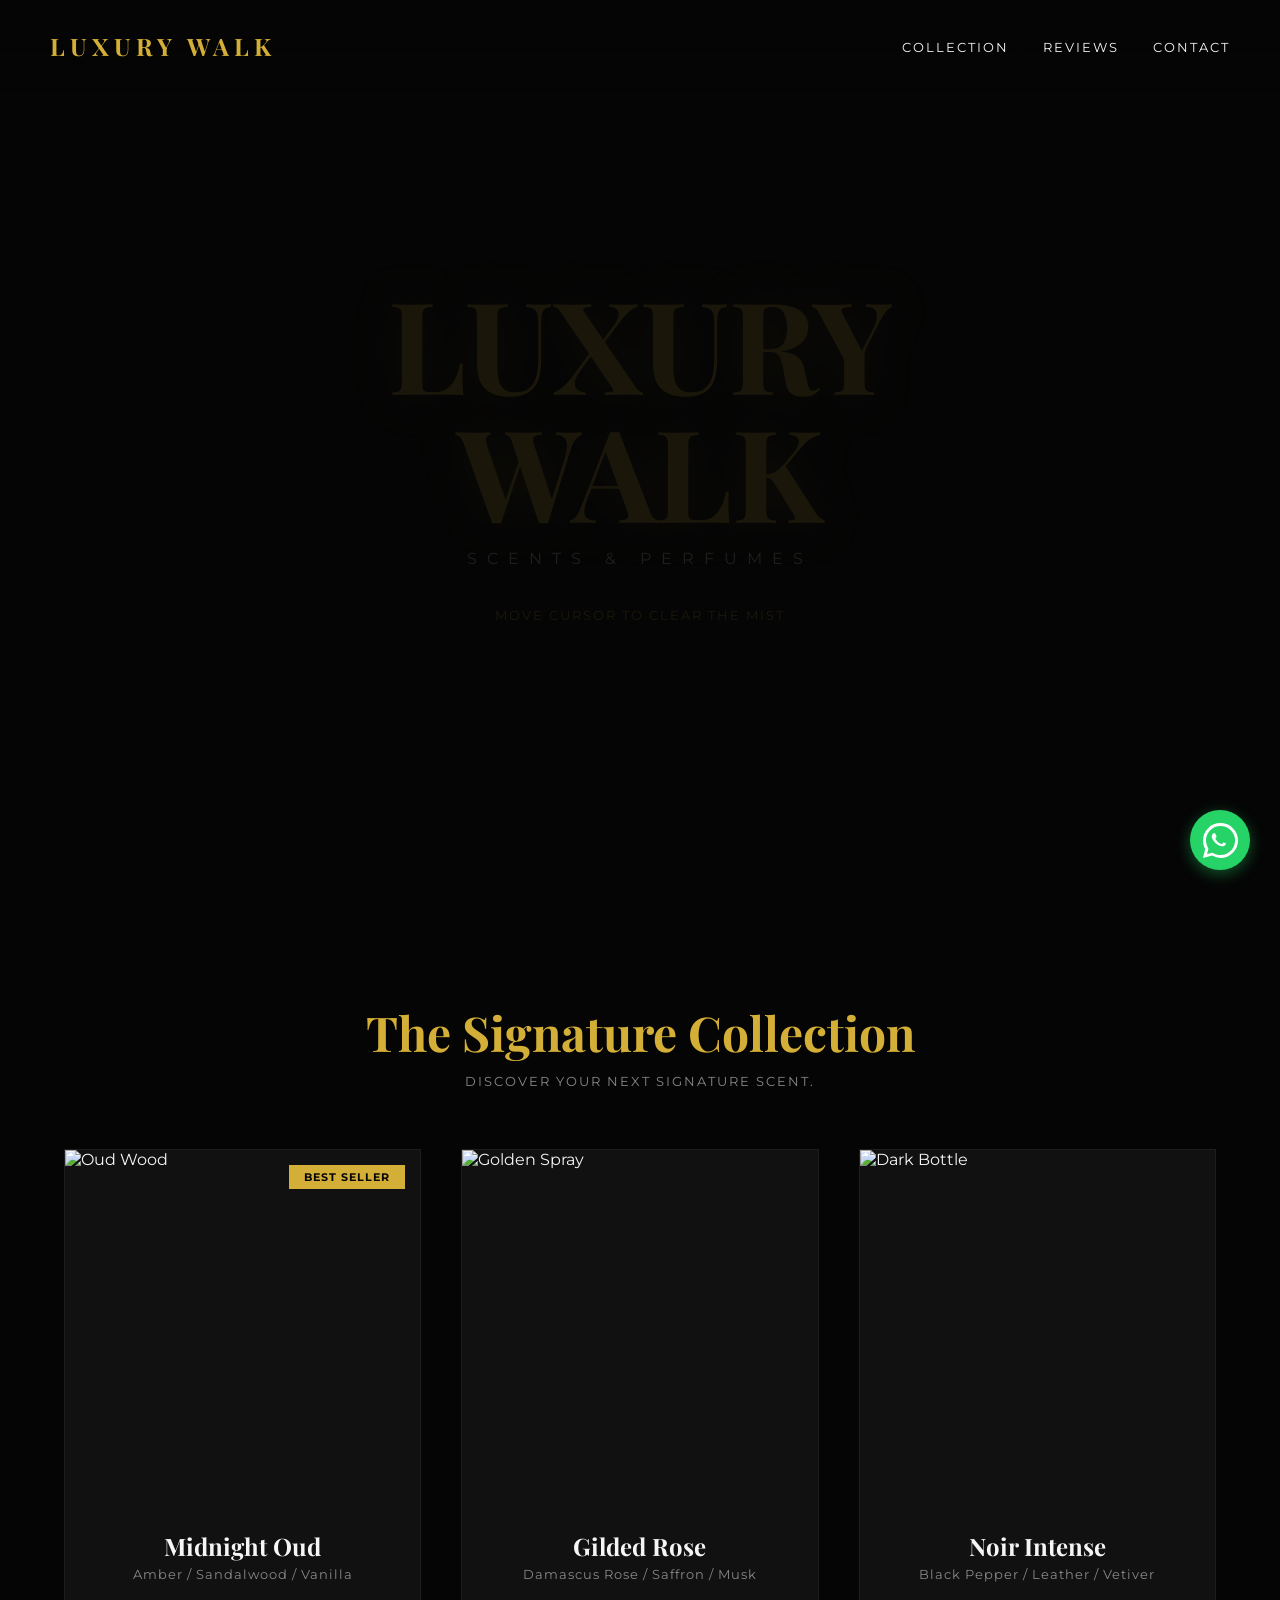
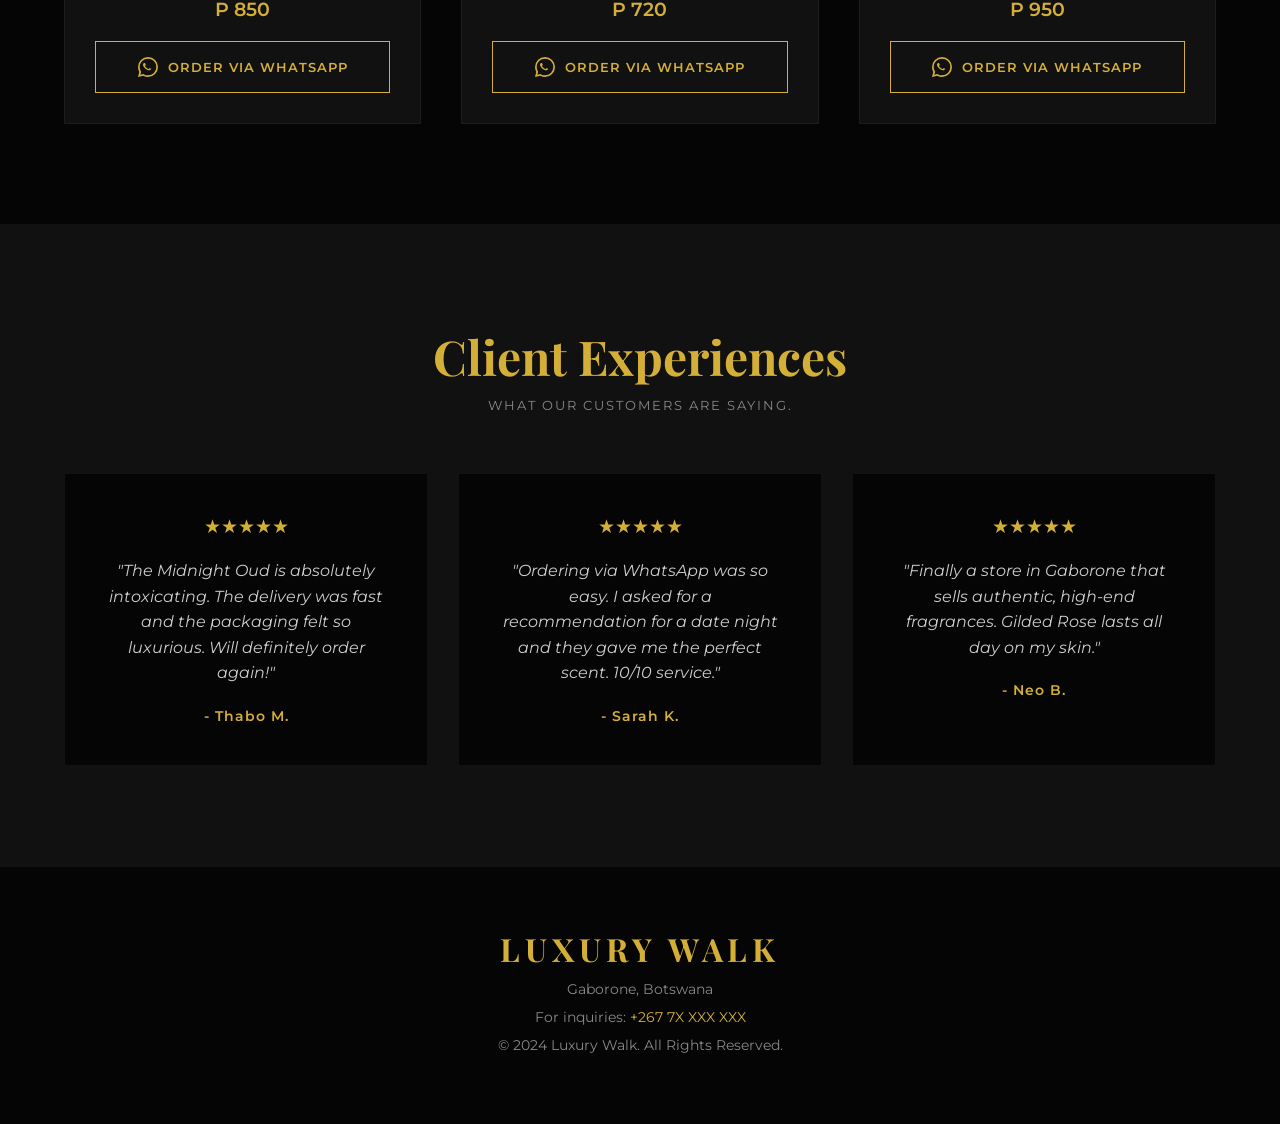
==== index.html @ 69650b14 "Create index.html" ====
<!DOCTYPE html>
<html lang="en">
<head>
    <meta charset="UTF-8">
    <meta name="viewport" content="width=device-width, initial-scale=1.0">
    <title>LUXURY WALK | Premium Scents</title>
    <!-- Premium Fonts -->
    <link href="https://fonts.googleapis.com/css2?family=Playfair+Display:ital,wght@0,400;0,700;1,400&family=Montserrat:wght@300;400;600&display=swap" rel="stylesheet">
    <link rel="stylesheet" href="style.css">
    <!-- Three.js for Smoke -->
    <script type="importmap">
        { "imports": { "three": "https://unpkg.com/three@0.160.0/build/three.module.js" } }
    </script>
</head>
<body>

    <!-- Sticky Navbar -->
    <nav id="navbar">
        <a href="#" class="logo">LUXURY WALK</a>
        <div class="links">
            <a href="#collection">Collection</a>
            <a href="#reviews">Reviews</a>
            <a href="#contact">Contact</a>
        </div>
    </nav>

    <!-- Smoke Reveal Hero Section -->
    <section id="hero">
        <div id="canvas-container"></div>
        <div class="hero-content">
            <h1 class="hero-logo">LUXURY<br>WALK</h1>
            <p class="subtitle">SCENTS & PERFUMES</p>
            <p class="instruction">Move cursor to clear the mist</p>
        </div>
    </section>

    <!-- Product Collection Section -->
    <section id="collection" class="section">
        <div class="section-header">
            <h2>The Signature Collection</h2>
            <p>Discover your next signature scent.</p>
        </div>

        <div class="product-grid">
            <!-- Product 1 -->
            <div class="product-card">
                <div class="product-image">
                    <!-- Using a placeholder image that matches your golden vibe -->
                    <img src="https://images.unsplash.com/photo-1594035910387-fea47794261f?q=80&w=800&auto=format&fit=crop" alt="Oud Wood">
                    <span class="badge">Best Seller</span>
                </div>
                <div class="product-info">
                    <h3>Midnight Oud</h3>
                    <p class="notes">Amber / Sandalwood / Vanilla</p>
                    <p class="price">P 850</p>
                    <!-- WhatsApp Order Button -->
                    <button class="whatsapp-btn" onclick="orderViaWhatsApp('Midnight Oud', 'P 850')">
                        <svg viewBox="0 0 32 32" width="20" height="20" fill="currentColor"><path d="M16 0A16 16 0 0 0 0 16c0 2.8.7 5.5 2 7.8L0 32l8.4-2.2A15.9 15.9 0 0 0 16 32a16 16 0 0 0 16-16A16 16 0 0 0 16 0zm0 29.3c-2.4 0-4.8-.6-6.8-1.9l-.5-.3-5 1.3 1.3-4.9-.3-.5A13.3 13.3 0 0 1 2.7 16 13.3 13.3 0 0 1 16 2.7 13.3 13.3 0 0 1 29.3 16 13.3 13.3 0 0 1 16 29.3zM21 18.8c-.3-.2-1.8-.9-2-1s-.5-.1-.7.2-.8 1-.9 1.2-.3.2-.6.1a10.8 10.8 0 0 1-3.2-2 12 12 0 0 1-2.2-2.7c-.2-.4 0-.6.2-.8l.4-.5c.2-.2.2-.3.3-.5s0-.4 0-.6-.7-1.7-1-2.3c-.2-.5-.5-.5-.7-.5h-.6c-.2 0-.6.1-.9.4s-1.1 1.1-1.1 2.6 1.1 3.1 1.3 3.3 2.2 3.4 5.4 4.8c.8.3 1.4.5 1.9.6.8.3 1.5.2 2.1.1.6-.1 1.9-.8 2.1-1.5s.3-1.4.2-1.5-.2-.2-.5-.3z"/></svg>
                        Order via WhatsApp
                    </button>
                </div>
            </div>

            <!-- Product 2 -->
            <div class="product-card">
                <div class="product-image">
                    <img src="https://images.unsplash.com/photo-1582211594531-ef84e8acaf76?q=80&w=800&auto=format&fit=crop" alt="Golden Spray">
                </div>
                <div class="product-info">
                    <h3>Gilded Rose</h3>
                    <p class="notes">Damascus Rose / Saffron / Musk</p>
                    <p class="price">P 720</p>
                    <button class="whatsapp-btn" onclick="orderViaWhatsApp('Gilded Rose', 'P 720')">
                        <svg viewBox="0 0 32 32" width="20" height="20" fill="currentColor"><path d="M16 0A16 16 0 0 0 0 16c0 2.8.7 5.5 2 7.8L0 32l8.4-2.2A15.9 15.9 0 0 0 16 32a16 16 0 0 0 16-16A16 16 0 0 0 16 0zm0 29.3c-2.4 0-4.8-.6-6.8-1.9l-.5-.3-5 1.3 1.3-4.9-.3-.5A13.3 13.3 0 0 1 2.7 16 13.3 13.3 0 0 1 16 2.7 13.3 13.3 0 0 1 29.3 16 13.3 13.3 0 0 1 16 29.3zM21 18.8c-.3-.2-1.8-.9-2-1s-.5-.1-.7.2-.8 1-.9 1.2-.3.2-.6.1a10.8 10.8 0 0 1-3.2-2 12 12 0 0 1-2.2-2.7c-.2-.4 0-.6.2-.8l.4-.5c.2-.2.2-.3.3-.5s0-.4 0-.6-.7-1.7-1-2.3c-.2-.5-.5-.5-.7-.5h-.6c-.2 0-.6.1-.9.4s-1.1 1.1-1.1 2.6 1.1 3.1 1.3 3.3 2.2 3.4 5.4 4.8c.8.3 1.4.5 1.9.6.8.3 1.5.2 2.1.1.6-.1 1.9-.8 2.1-1.5s.3-1.4.2-1.5-.2-.2-.5-.3z"/></svg>
                        Order via WhatsApp
                    </button>
                </div>
            </div>

            <!-- Product 3 -->
            <div class="product-card">
                <div class="product-image">
                    <img src="https://images.unsplash.com/photo-1523293182086-7651a899d37f?q=80&w=800&auto=format&fit=crop" alt="Dark Bottle">
                </div>
                <div class="product-info">
                    <h3>Noir Intense</h3>
                    <p class="notes">Black Pepper / Leather / Vetiver</p>
                    <p class="price">P 950</p>
                    <button class="whatsapp-btn" onclick="orderViaWhatsApp('Noir Intense', 'P 950')">
                        <svg viewBox="0 0 32 32" width="20" height="20" fill="currentColor"><path d="M16 0A16 16 0 0 0 0 16c0 2.8.7 5.5 2 7.8L0 32l8.4-2.2A15.9 15.9 0 0 0 16 32a16 16 0 0 0 16-16A16 16 0 0 0 16 0zm0 29.3c-2.4 0-4.8-.6-6.8-1.9l-.5-.3-5 1.3 1.3-4.9-.3-.5A13.3 13.3 0 0 1 2.7 16 13.3 13.3 0 0 1 16 2.7 13.3 13.3 0 0 1 29.3 16 13.3 13.3 0 0 1 16 29.3zM21 18.8c-.3-.2-1.8-.9-2-1s-.5-.1-.7.2-.8 1-.9 1.2-.3.2-.6.1a10.8 10.8 0 0 1-3.2-2 12 12 0 0 1-2.2-2.7c-.2-.4 0-.6.2-.8l.4-.5c.2-.2.2-.3.3-.5s0-.4 0-.6-.7-1.7-1-2.3c-.2-.5-.5-.5-.7-.5h-.6c-.2 0-.6.1-.9.4s-1.1 1.1-1.1 2.6 1.1 3.1 1.3 3.3 2.2 3.4 5.4 4.8c.8.3 1.4.5 1.9.6.8.3 1.5.2 2.1.1.6-.1 1.9-.8 2.1-1.5s.3-1.4.2-1.5-.2-.2-.5-.3z"/></svg>
                        Order via WhatsApp
                    </button>
                </div>
            </div>
        </div>
    </section>

    <!-- Reviews Section -->
    <section id="reviews" class="section dark-bg">
        <div class="section-header">
            <h2>Client Experiences</h2>
            <p>What our customers are saying.</p>
        </div>
        
        <div class="review-grid">
            <div class="review-card">
                <div class="stars">★★★★★</div>
                <p>"The Midnight Oud is absolutely intoxicating. The delivery was fast and the packaging felt so luxurious. Will definitely order again!"</p>
                <span class="reviewer">- Thabo M.</span>
            </div>
            <div class="review-card">
                <div class="stars">★★★★★</div>
                <p>"Ordering via WhatsApp was so easy. I asked for a recommendation for a date night and they gave me the perfect scent. 10/10 service."</p>
                <span class="reviewer">- Sarah K.</span>
            </div>
            <div class="review-card">
                <div class="stars">★★★★★</div>
                <p>"Finally a store in Gaborone that sells authentic, high-end fragrances. Gilded Rose lasts all day on my skin."</p>
                <span class="reviewer">- Neo B.</span>
            </div>
        </div>
    </section>

    <!-- Footer -->
    <footer id="contact">
        <h2>LUXURY WALK</h2>
        <p>Gaborone, Botswana</p>
        <p>For inquiries: <a href="https://wa.me/267XXXXXXXXX" target="_blank">+267 7X XXX XXX</a></p>
        <p class="copyright">&copy; 2024 Luxury Walk. All Rights Reserved.</p>
    </footer>

    <!-- Floating WhatsApp Button -->
    <a href="https://wa.me/267XXXXXXXXX?text=Hi%20Luxury%20Walk,%20I%20have%20a%20question%20about%20your%20perfumes." target="_blank" class="floating-wa">
        <svg viewBox="0 0 32 32" width="35" height="35" fill="currentColor"><path d="M16 0A16 16 0 0 0 0 16c0 2.8.7 5.5 2 7.8L0 32l8.4-2.2A15.9 15.9 0 0 0 16 32a16 16 0 0 0 16-16A16 16 0 0 0 16 0zm0 29.3c-2.4 0-4.8-.6-6.8-1.9l-.5-.3-5 1.3 1.3-4.9-.3-.5A13.3 13.3 0 0 1 2.7 16 13.3 13.3 0 0 1 16 2.7 13.3 13.3 0 0 1 29.3 16 13.3 13.3 0 0 1 16 29.3zM21 18.8c-.3-.2-1.8-.9-2-1s-.5-.1-.7.2-.8 1-.9 1.2-.3.2-.6.1a10.8 10.8 0 0 1-3.2-2 12 12 0 0 1-2.2-2.7c-.2-.4 0-.6.2-.8l.4-.5c.2-.2.2-.3.3-.5s0-.4 0-.6-.7-1.7-1-2.3c-.2-.5-.5-.5-.7-.5h-.6c-.2 0-.6.1-.9.4s-1.1 1.1-1.1 2.6 1.1 3.1 1.3 3.3 2.2 3.4 5.4 4.8c.8.3 1.4.5 1.9.6.8.3 1.5.2 2.1.1.6-.1 1.9-.8 2.1-1.5s.3-1.4.2-1.5-.2-.2-.5-.3z"/></svg>
    </a>

    <script type="module" src="main.js"></script>
</body>
</html>
---- style.css ----
* {
    margin: 0;
    padding: 0;
    box-sizing: border-box;
}

:root {
    --black: #050505;
    --surface: #111111;
    --gold: #d4af37;
    --gold-light: #f3e5ab;
    --text: #f5f5f5;
    --text-muted: #888;
}

body {
    background-color: var(--black);
    color: var(--text);
    font-family: 'Montserrat', sans-serif;
    overflow-x: hidden;
}

/* --- NAVBAR --- */
#navbar {
    position: fixed;
    top: 0; left: 0; width: 100%;
    padding: 30px 50px;
    display: flex;
    justify-content: space-between;
    align-items: center;
    z-index: 1000;
    background: linear-gradient(180deg, rgba(5,5,5,0.9) 0%, transparent 100%);
}

.logo {
    font-family: 'Playfair Display', serif;
    font-size: 1.5rem;
    letter-spacing: 5px;
    color: var(--gold);
    text-decoration: none;
    font-weight: 700;
}

.links a {
    color: var(--text);
    text-decoration: none;
    margin-left: 30px;
    font-size: 0.8rem;
    letter-spacing: 2px;
    text-transform: uppercase;
    transition: color 0.3s;
}

.links a:hover { color: var(--gold); }

/* --- HERO & SMOKE --- */
#hero {
    position: relative;
    height: 100vh;
    width: 100vw;
    display: flex;
    justify-content: center;
    align-items: center;
}

#canvas-container {
    position: absolute;
    top: 0; left: 0; width: 100%; height: 100%;
    z-index: 1;
    cursor: crosshair;
}

.hero-content {
    position: relative;
    z-index: 2;
    text-align: center;
    pointer-events: none;
    opacity: 0.1; /* Very dim until revealed */
    transition: opacity 1.5s ease, transform 1.5s ease;
}

body.revealed .hero-content {
    opacity: 1;
    transform: scale(1.05);
}

.hero-logo {
    font-family: 'Playfair Display', serif;
    font-size: clamp(4rem, 10vw, 8rem);
    line-height: 1;
    color: var(--gold);
    text-shadow: 0 0 40px rgba(212, 175, 55, 0.4);
    margin-bottom: 15px;
}

.subtitle {
    font-size: 1rem;
    letter-spacing: 10px;
    color: var(--text);
    text-transform: uppercase;
    margin-bottom: 40px;
}

.instruction {
    font-size: 0.8rem;
    color: var(--gold);
    letter-spacing: 2px;
    text-transform: uppercase;
    animation: pulse 2s infinite;
}

@keyframes pulse { 0%, 100% { opacity: 0.3; } 50% { opacity: 1; } }

/* --- SECTIONS --- */
.section {
    padding: 100px 5vw;
    position: relative;
    z-index: 10;
    background: var(--black);
}

.dark-bg { background: var(--surface); }

.section-header {
    text-align: center;
    margin-bottom: 60px;
}

.section-header h2 {
    font-family: 'Playfair Display', serif;
    font-size: 3rem;
    color: var(--gold);
    margin-bottom: 10px;
}

.section-header p {
    color: var(--text-muted);
    letter-spacing: 2px;
    text-transform: uppercase;
    font-size: 0.8rem;
}

/* --- PRODUCT GRID --- */
.product-grid {
    display: grid;
    grid-template-columns: repeat(auto-fit, minmax(300px, 1fr));
    gap: 40px;
    max-width: 1200px;
    margin: 0 auto;
}

.product-card {
    background: var(--surface);
    border: 1px solid rgba(255,255,255,0.05);
    transition: transform 0.3s, border-color 0.3s;
}

.product-card:hover {
    transform: translateY(-10px);
    border-color: var(--gold);
}

.product-image {
    position: relative;
    height: 350px;
    overflow: hidden;
}

.product-image img {
    width: 100%; height: 100%;
    object-fit: cover;
    transition: transform 0.5s;
}

.product-card:hover .product-image img {
    transform: scale(1.05);
}

.badge {
    position: absolute;
    top: 15px; right: 15px;
    background: var(--gold);
    color: var(--black);
    padding: 5px 15px;
    font-size: 0.7rem;
    font-weight: 700;
    text-transform: uppercase;
    letter-spacing: 1px;
}

.product-info {
    padding: 30px;
    text-align: center;
}

.product-info h3 {
    font-family: 'Playfair Display', serif;
    font-size: 1.5rem;
    margin-bottom: 5px;
}

.product-info .notes {
    color: var(--text-muted);
    font-size: 0.8rem;
    letter-spacing: 1px;
    margin-bottom: 15px;
}

.product-info .price {
    color: var(--gold);
    font-size: 1.2rem;
    font-weight: 600;
    margin-bottom: 20px;
}

.whatsapp-btn {
    display: flex;
    align-items: center;
    justify-content: center;
    gap: 10px;
    width: 100%;
    padding: 15px;
    background: transparent;
    border: 1px solid var(--gold);
    color: var(--gold);
    font-family: 'Montserrat', sans-serif;
    font-size: 0.8rem;
    font-weight: 600;
    text-transform: uppercase;
    letter-spacing: 1px;
    cursor: pointer;
    transition: all 0.3s;
}

.whatsapp-btn:hover {
    background: var(--gold);
    color: var(--black);
}

/* --- REVIEWS --- */
.review-grid {
    display: grid;
    grid-template-columns: repeat(auto-fit, minmax(300px, 1fr));
    gap: 30px;
    max-width: 1200px;
    margin: 0 auto;
}

.review-card {
    background: var(--black);
    padding: 40px;
    border: 1px solid rgba(255,255,255,0.05);
    text-align: center;
}

.stars {
    color: var(--gold);
    font-size: 1.2rem;
    margin-bottom: 20px;
}

.review-card p {
    font-style: italic;
    line-height: 1.6;
    margin-bottom: 20px;
    color: #ccc;
}

.reviewer {
    font-weight: 600;
    color: var(--gold);
    font-size: 0.9rem;
    letter-spacing: 1px;
}

/* --- FOOTER & FLOATING BTN --- */
footer {
    padding: 60px 20px;
    text-align: center;
    border-top: 1px solid rgba(255,255,255,0.05);
}

footer h2 {
    font-family: 'Playfair Display', serif;
    color: var(--gold);
    font-size: 2rem;
    letter-spacing: 5px;
    margin-bottom: 10px;
}

footer p {
    color: var(--text-muted);
    margin-bottom: 10px;
    font-size: 0.9rem;
}

footer a {
    color: var(--gold);
    text-decoration: none;
}

.floating-wa {
    position: fixed;
    bottom: 30px;
    right: 30px;
    background-color: #25D366; /* Official WhatsApp Green */
    color: white;
    border-radius: 50%;
    width: 60px;
    height: 60px;
    display: flex;
    justify-content: center;
    align-items: center;
    box-shadow: 0 4px 15px rgba(37, 211, 102, 0.4);
    z-index: 1000;
    transition: transform 0.3s;
}

.floating-wa:hover {
    transform: scale(1.1);
}
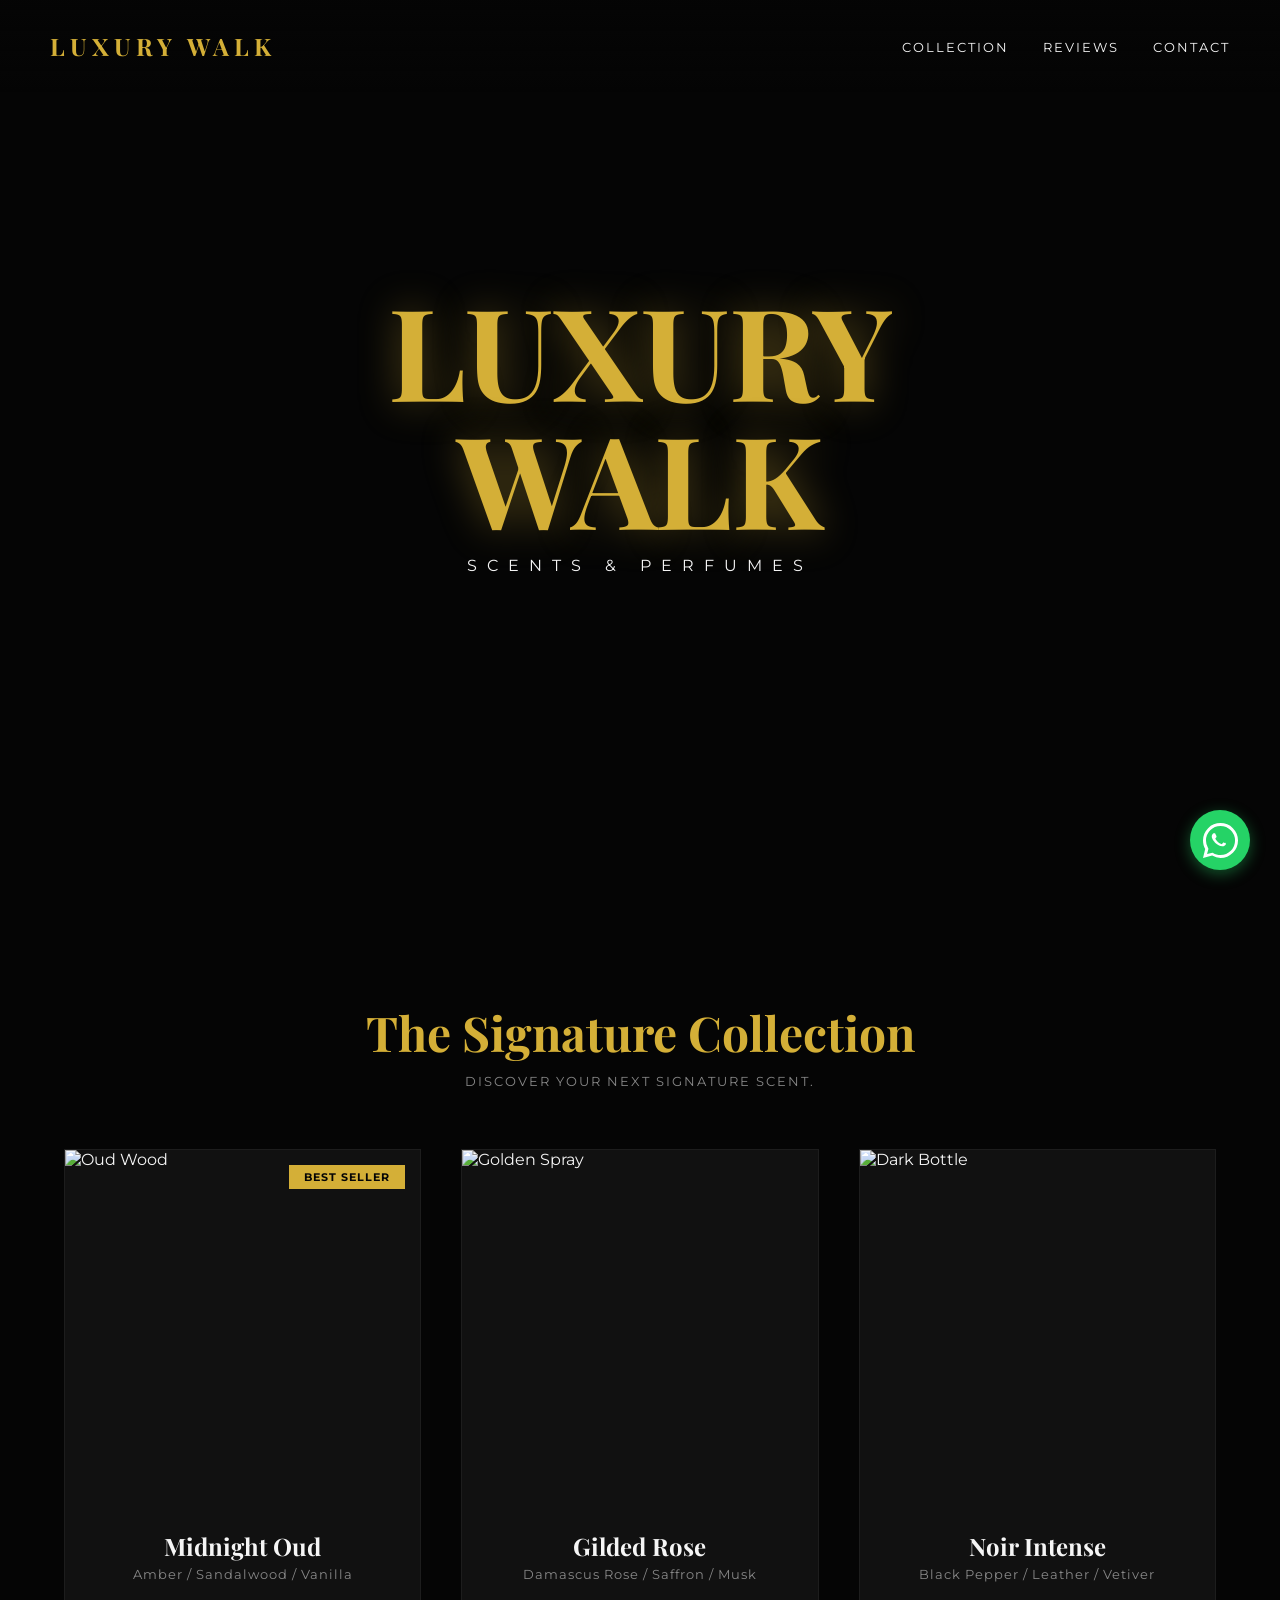
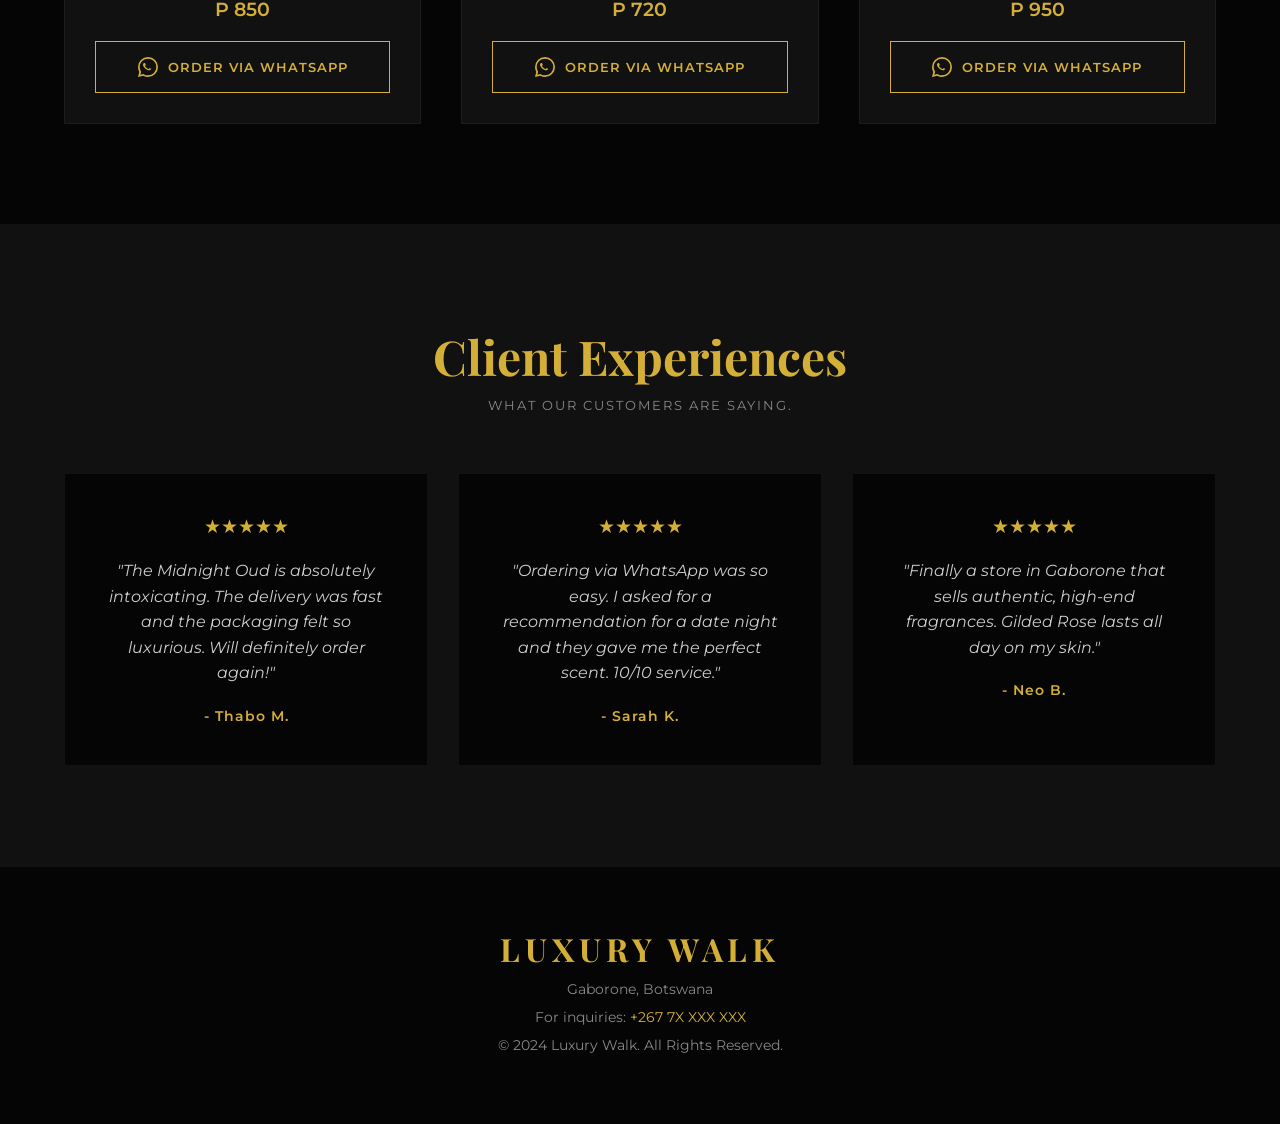
==== commit 5ccfd6eb: "Update index.html" ====
--- a/index.html
+++ b/index.html
@@ -4,17 +4,351 @@
     <meta charset="UTF-8">
     <meta name="viewport" content="width=device-width, initial-scale=1.0">
     <title>LUXURY WALK | Premium Scents</title>
+    
     <!-- Premium Fonts -->
     <link href="https://fonts.googleapis.com/css2?family=Playfair+Display:ital,wght@0,400;0,700;1,400&family=Montserrat:wght@300;400;600&display=swap" rel="stylesheet">
-    <link rel="stylesheet" href="style.css">
-    <!-- Three.js for Smoke -->
-    <script type="importmap">
-        { "imports": { "three": "https://unpkg.com/three@0.160.0/build/three.module.js" } }
-    </script>
+    
+    <style>
+        /* ==========================================
+           CSS STYLES
+           ========================================== */
+        * {
+            margin: 0;
+            padding: 0;
+            box-sizing: border-box;
+        }
+
+        :root {
+            --black: #050505;
+            --surface: #111111;
+            --gold: #d4af37;
+            --text: #f5f5f5;
+            --text-muted: #888;
+        }
+
+        body {
+            background-color: var(--black);
+            color: var(--text);
+            font-family: 'Montserrat', sans-serif;
+            overflow-x: hidden;
+        }
+
+        /* NAVBAR */
+        #navbar {
+            position: fixed;
+            top: 0; left: 0; width: 100%;
+            padding: 30px 50px;
+            display: flex;
+            justify-content: space-between;
+            align-items: center;
+            z-index: 1000;
+            background: linear-gradient(180deg, rgba(5,5,5,0.9) 0%, transparent 100%);
+        }
+
+        .logo {
+            font-family: 'Playfair Display', serif;
+            font-size: 1.5rem;
+            letter-spacing: 5px;
+            color: var(--gold);
+            text-decoration: none;
+            font-weight: 700;
+        }
+
+        .links a {
+            color: var(--text);
+            text-decoration: none;
+            margin-left: 30px;
+            font-size: 0.8rem;
+            letter-spacing: 2px;
+            text-transform: uppercase;
+            transition: color 0.3s;
+        }
+
+        .links a:hover { color: var(--gold); }
+
+        /* HERO & SLIDESHOW */
+        #hero {
+            position: relative;
+            height: 100vh;
+            width: 100vw;
+            display: flex;
+            justify-content: center;
+            align-items: center;
+            overflow: hidden;
+        }
+
+        .slideshow {
+            position: absolute;
+            top: 0; left: 0;
+            width: 100%; height: 100%;
+            z-index: 0;
+        }
+
+        .slide {
+            position: absolute;
+            top: 0; left: 0;
+            width: 100%; height: 100%;
+            background-size: cover;
+            background-position: center;
+            opacity: 0;
+            transition: opacity 2s ease-in-out;
+        }
+
+        .slide.active {
+            opacity: 1;
+        }
+
+        /* Dark overlay so the text remains readable over the images */
+        .slide-overlay {
+            position: absolute;
+            top: 0; left: 0;
+            width: 100%; height: 100%;
+            background: rgba(5, 5, 5, 0.65); /* Adjust opacity here if text is hard to read */
+            z-index: 1;
+        }
+
+        /* HERO CONTENT */
+        .hero-content {
+            position: relative;
+            z-index: 3;
+            text-align: center;
+            animation: fadeIn 1.5s ease forwards;
+        }
+
+        .hero-logo {
+            font-family: 'Playfair Display', serif;
+            font-size: clamp(4rem, 10vw, 8rem);
+            line-height: 1;
+            color: var(--gold);
+            text-shadow: 0 0 40px rgba(212, 175, 55, 0.4);
+            margin-bottom: 15px;
+        }
+
+        .subtitle {
+            font-size: 1rem;
+            letter-spacing: 10px;
+            color: var(--text);
+            text-transform: uppercase;
+            margin-bottom: 40px;
+        }
+
+        @keyframes fadeIn {
+            from { opacity: 0; transform: translateY(20px); }
+            to { opacity: 1; transform: translateY(0); }
+        }
+
+        /* SECTIONS */
+        .section {
+            padding: 100px 5vw;
+            position: relative;
+            z-index: 10;
+            background: var(--black);
+        }
+
+        .dark-bg { background: var(--surface); }
+
+        .section-header {
+            text-align: center;
+            margin-bottom: 60px;
+        }
+
+        .section-header h2 {
+            font-family: 'Playfair Display', serif;
+            font-size: 3rem;
+            color: var(--gold);
+            margin-bottom: 10px;
+        }
+
+        .section-header p {
+            color: var(--text-muted);
+            letter-spacing: 2px;
+            text-transform: uppercase;
+            font-size: 0.8rem;
+        }
+
+        /* PRODUCT GRID */
+        .product-grid {
+            display: grid;
+            grid-template-columns: repeat(auto-fit, minmax(300px, 1fr));
+            gap: 40px;
+            max-width: 1200px;
+            margin: 0 auto;
+        }
+
+        .product-card {
+            background: var(--surface);
+            border: 1px solid rgba(255,255,255,0.05);
+            transition: transform 0.3s, border-color 0.3s;
+        }
+
+        .product-card:hover {
+            transform: translateY(-10px);
+            border-color: var(--gold);
+        }
+
+        .product-image {
+            position: relative;
+            height: 350px;
+            overflow: hidden;
+        }
+
+        .product-image img {
+            width: 100%; height: 100%;
+            object-fit: cover;
+            transition: transform 0.5s;
+        }
+
+        .product-card:hover .product-image img {
+            transform: scale(1.05);
+        }
+
+        .badge {
+            position: absolute;
+            top: 15px; right: 15px;
+            background: var(--gold);
+            color: var(--black);
+            padding: 5px 15px;
+            font-size: 0.7rem;
+            font-weight: 700;
+            text-transform: uppercase;
+            letter-spacing: 1px;
+        }
+
+        .product-info {
+            padding: 30px;
+            text-align: center;
+        }
+
+        .product-info h3 {
+            font-family: 'Playfair Display', serif;
+            font-size: 1.5rem;
+            margin-bottom: 5px;
+        }
+
+        .product-info .notes {
+            color: var(--text-muted);
+            font-size: 0.8rem;
+            letter-spacing: 1px;
+            margin-bottom: 15px;
+        }
+
+        .product-info .price {
+            color: var(--gold);
+            font-size: 1.2rem;
+            font-weight: 600;
+            margin-bottom: 20px;
+        }
+
+        .whatsapp-btn {
+            display: flex;
+            align-items: center;
+            justify-content: center;
+            gap: 10px;
+            width: 100%;
+            padding: 15px;
+            background: transparent;
+            border: 1px solid var(--gold);
+            color: var(--gold);
+            font-family: 'Montserrat', sans-serif;
+            font-size: 0.8rem;
+            font-weight: 600;
+            text-transform: uppercase;
+            letter-spacing: 1px;
+            cursor: pointer;
+            transition: all 0.3s;
+        }
+
+        .whatsapp-btn:hover {
+            background: var(--gold);
+            color: var(--black);
+        }
+
+        /* REVIEWS */
+        .review-grid {
+            display: grid;
+            grid-template-columns: repeat(auto-fit, minmax(300px, 1fr));
+            gap: 30px;
+            max-width: 1200px;
+            margin: 0 auto;
+        }
+
+        .review-card {
+            background: var(--black);
+            padding: 40px;
+            border: 1px solid rgba(255,255,255,0.05);
+            text-align: center;
+        }
+
+        .stars {
+            color: var(--gold);
+            font-size: 1.2rem;
+            margin-bottom: 20px;
+        }
+
+        .review-card p {
+            font-style: italic;
+            line-height: 1.6;
+            margin-bottom: 20px;
+            color: #ccc;
+        }
+
+        .reviewer {
+            font-weight: 600;
+            color: var(--gold);
+            font-size: 0.9rem;
+            letter-spacing: 1px;
+        }
+
+        /* FOOTER & FLOATING BTN */
+        footer {
+            padding: 60px 20px;
+            text-align: center;
+            border-top: 1px solid rgba(255,255,255,0.05);
+        }
+
+        footer h2 {
+            font-family: 'Playfair Display', serif;
+            color: var(--gold);
+            font-size: 2rem;
+            letter-spacing: 5px;
+            margin-bottom: 10px;
+        }
+
+        footer p {
+            color: var(--text-muted);
+            margin-bottom: 10px;
+            font-size: 0.9rem;
+        }
+
+        footer a {
+            color: var(--gold);
+            text-decoration: none;
+        }
+
+        .floating-wa {
+            position: fixed;
+            bottom: 30px;
+            right: 30px;
+            background-color: #25D366;
+            color: white;
+            border-radius: 50%;
+            width: 60px;
+            height: 60px;
+            display: flex;
+            justify-content: center;
+            align-items: center;
+            box-shadow: 0 4px 15px rgba(37, 211, 102, 0.4);
+            z-index: 1000;
+            transition: transform 0.3s;
+        }
+
+        .floating-wa:hover {
+            transform: scale(1.1);
+        }
+    </style>
 </head>
 <body>
 
-    <!-- Sticky Navbar -->
     <nav id="navbar">
         <a href="#" class="logo">LUXURY WALK</a>
         <div class="links">
@@ -24,13 +358,23 @@
         </div>
     </nav>
 
-    <!-- Smoke Reveal Hero Section -->
     <section id="hero">
-        <div id="canvas-container"></div>
+        <!-- AUTOMATIC SLIDESHOW -->
+        <div class="slideshow" id="slideshow">
+            <!-- Slide 1: Golden Perfume -->
+            <div class="slide active" style="background-image: url('https://images.unsplash.com/photo-1582211594531-ef84e8acaf76?q=80&w=2000&auto=format&fit=crop');"></div>
+            <!-- Slide 2: Dark/Oud Perfume -->
+            <div class="slide" style="background-image: url('https://images.unsplash.com/photo-1523293182086-7651a899d37f?q=80&w=2000&auto=format&fit=crop');"></div>
+            <!-- Slide 3: Elegant Bottle -->
+            <div class="slide" style="background-image: url('https://images.unsplash.com/photo-1594035910387-fea47794261f?q=80&w=2000&auto=format&fit=crop');"></div>
+        </div>
+        
+        <!-- Dark Overlay so text is readable -->
+        <div class="slide-overlay"></div>
+
         <div class="hero-content">
             <h1 class="hero-logo">LUXURY<br>WALK</h1>
             <p class="subtitle">SCENTS & PERFUMES</p>
-            <p class="instruction">Move cursor to clear the mist</p>
         </div>
     </section>
 
@@ -42,10 +386,8 @@
         </div>
 
         <div class="product-grid">
-            <!-- Product 1 -->
             <div class="product-card">
                 <div class="product-image">
-                    <!-- Using a placeholder image that matches your golden vibe -->
                     <img src="https://images.unsplash.com/photo-1594035910387-fea47794261f?q=80&w=800&auto=format&fit=crop" alt="Oud Wood">
                     <span class="badge">Best Seller</span>
                 </div>
@@ -53,7 +395,6 @@
                     <h3>Midnight Oud</h3>
                     <p class="notes">Amber / Sandalwood / Vanilla</p>
                     <p class="price">P 850</p>
-                    <!-- WhatsApp Order Button -->
                     <button class="whatsapp-btn" onclick="orderViaWhatsApp('Midnight Oud', 'P 850')">
                         <svg viewBox="0 0 32 32" width="20" height="20" fill="currentColor"><path d="M16 0A16 16 0 0 0 0 16c0 2.8.7 5.5 2 7.8L0 32l8.4-2.2A15.9 15.9 0 0 0 16 32a16 16 0 0 0 16-16A16 16 0 0 0 16 0zm0 29.3c-2.4 0-4.8-.6-6.8-1.9l-.5-.3-5 1.3 1.3-4.9-.3-.5A13.3 13.3 0 0 1 2.7 16 13.3 13.3 0 0 1 16 2.7 13.3 13.3 0 0 1 29.3 16 13.3 13.3 0 0 1 16 29.3zM21 18.8c-.3-.2-1.8-.9-2-1s-.5-.1-.7.2-.8 1-.9 1.2-.3.2-.6.1a10.8 10.8 0 0 1-3.2-2 12 12 0 0 1-2.2-2.7c-.2-.4 0-.6.2-.8l.4-.5c.2-.2.2-.3.3-.5s0-.4 0-.6-.7-1.7-1-2.3c-.2-.5-.5-.5-.7-.5h-.6c-.2 0-.6.1-.9.4s-1.1 1.1-1.1 2.6 1.1 3.1 1.3 3.3 2.2 3.4 5.4 4.8c.8.3 1.4.5 1.9.6.8.3 1.5.2 2.1.1.6-.1 1.9-.8 2.1-1.5s.3-1.4.2-1.5-.2-.2-.5-.3z"/></svg>
                         Order via WhatsApp
@@ -61,7 +402,6 @@
                 </div>
             </div>
 
-            <!-- Product 2 -->
             <div class="product-card">
                 <div class="product-image">
                     <img src="https://images.unsplash.com/photo-1582211594531-ef84e8acaf76?q=80&w=800&auto=format&fit=crop" alt="Golden Spray">
@@ -77,7 +417,6 @@
                 </div>
             </div>
 
-            <!-- Product 3 -->
             <div class="product-card">
                 <div class="product-image">
                     <img src="https://images.unsplash.com/photo-1523293182086-7651a899d37f?q=80&w=800&auto=format&fit=crop" alt="Dark Bottle">
@@ -95,7 +434,6 @@
         </div>
     </section>
 
-    <!-- Reviews Section -->
     <section id="reviews" class="section dark-bg">
         <div class="section-header">
             <h2>Client Experiences</h2>
@@ -121,7 +459,6 @@
         </div>
     </section>
 
-    <!-- Footer -->
     <footer id="contact">
         <h2>LUXURY WALK</h2>
         <p>Gaborone, Botswana</p>
@@ -129,11 +466,37 @@
         <p class="copyright">&copy; 2024 Luxury Walk. All Rights Reserved.</p>
     </footer>
 
-    <!-- Floating WhatsApp Button -->
     <a href="https://wa.me/267XXXXXXXXX?text=Hi%20Luxury%20Walk,%20I%20have%20a%20question%20about%20your%20perfumes." target="_blank" class="floating-wa">
         <svg viewBox="0 0 32 32" width="35" height="35" fill="currentColor"><path d="M16 0A16 16 0 0 0 0 16c0 2.8.7 5.5 2 7.8L0 32l8.4-2.2A15.9 15.9 0 0 0 16 32a16 16 0 0 0 16-16A16 16 0 0 0 16 0zm0 29.3c-2.4 0-4.8-.6-6.8-1.9l-.5-.3-5 1.3 1.3-4.9-.3-.5A13.3 13.3 0 0 1 2.7 16 13.3 13.3 0 0 1 16 2.7 13.3 13.3 0 0 1 29.3 16 13.3 13.3 0 0 1 16 29.3zM21 18.8c-.3-.2-1.8-.9-2-1s-.5-.1-.7.2-.8 1-.9 1.2-.3.2-.6.1a10.8 10.8 0 0 1-3.2-2 12 12 0 0 1-2.2-2.7c-.2-.4 0-.6.2-.8l.4-.5c.2-.2.2-.3.3-.5s0-.4 0-.6-.7-1.7-1-2.3c-.2-.5-.5-.5-.7-.5h-.6c-.2 0-.6.1-.9.4s-1.1 1.1-1.1 2.6 1.1 3.1 1.3 3.3 2.2 3.4 5.4 4.8c.8.3 1.4.5 1.9.6.8.3 1.5.2 2.1.1.6-.1 1.9-.8 2.1-1.5s.3-1.4.2-1.5-.2-.2-.5-.3z"/></svg>
     </a>
 
-    <script type="module" src="main.js"></script>
+    <script>
+        // --- AUTOMATIC SLIDESHOW LOGIC ---
+        const slides = document.querySelectorAll('.slide');
+        let currentSlide = 0;
+        
+        function nextSlide() {
+            // Remove active class from current slide
+            slides[currentSlide].classList.remove('active');
+            
+            // Move to next slide (loop back to 0 if at the end)
+            currentSlide = (currentSlide + 1) % slides.length;
+            
+            // Add active class to new slide
+            slides[currentSlide].classList.add('active');
+        }
+        
+        // Change image every 4 seconds (4000ms)
+        setInterval(nextSlide, 4000);
+
+        // --- WHATSAPP INTEGRATION ---
+        function orderViaWhatsApp(productName, price) {
+            const whatsappNumber = "267XXXXXXXXX"; // REPLACE WITH ACTUAL NUMBER
+            const message = `Hello Luxury Walk! I would like to order the "${productName}" for ${price}. Is it available?`;
+            const encodedMessage = encodeURIComponent(message);
+            const whatsappURL = `https://wa.me/${whatsappNumber}?text=${encodedMessage}`;
+            window.open(whatsappURL, '_blank');
+        }
+    </script>
 </body>
 </html>
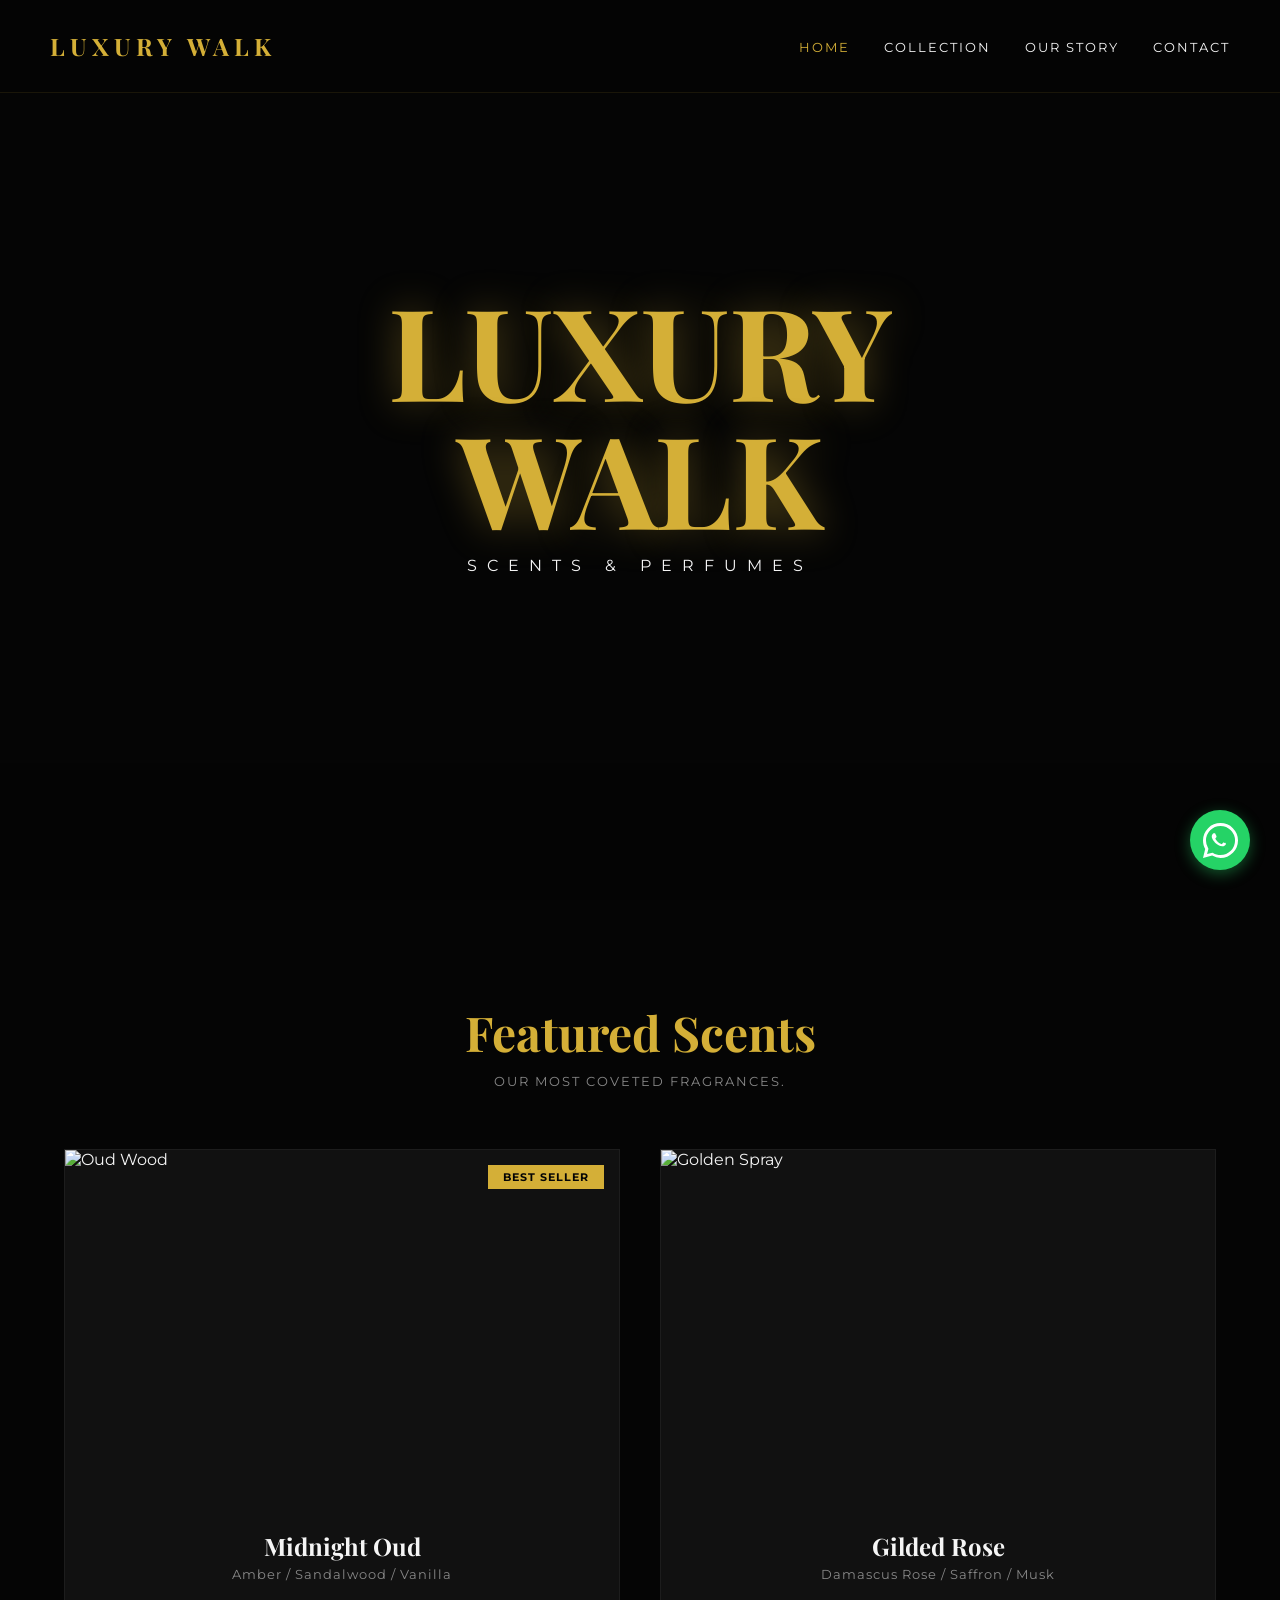
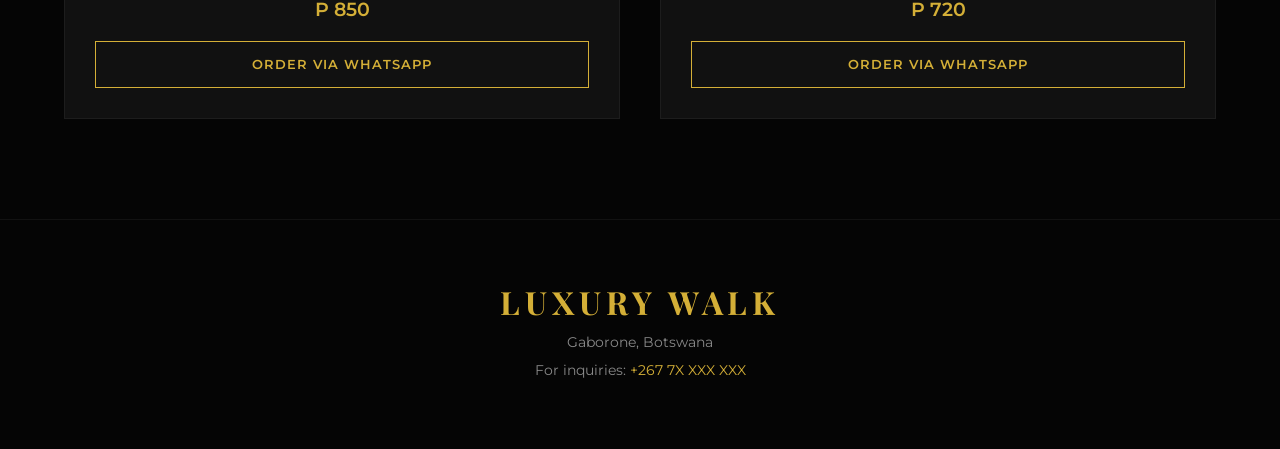
==== commit 6475830e: "Update index.html" ====
--- a/index.html
+++ b/index.html
@@ -4,388 +4,42 @@
     <meta charset="UTF-8">
     <meta name="viewport" content="width=device-width, initial-scale=1.0">
     <title>LUXURY WALK | Premium Scents</title>
-    
-    <!-- Premium Fonts -->
     <link href="https://fonts.googleapis.com/css2?family=Playfair+Display:ital,wght@0,400;0,700;1,400&family=Montserrat:wght@300;400;600&display=swap" rel="stylesheet">
-    
-    <style>
-        /* ==========================================
-           CSS STYLES
-           ========================================== */
-        * {
-            margin: 0;
-            padding: 0;
-            box-sizing: border-box;
-        }
-
-        :root {
-            --black: #050505;
-            --surface: #111111;
-            --gold: #d4af37;
-            --text: #f5f5f5;
-            --text-muted: #888;
-        }
-
-        body {
-            background-color: var(--black);
-            color: var(--text);
-            font-family: 'Montserrat', sans-serif;
-            overflow-x: hidden;
-        }
-
-        /* NAVBAR */
-        #navbar {
-            position: fixed;
-            top: 0; left: 0; width: 100%;
-            padding: 30px 50px;
-            display: flex;
-            justify-content: space-between;
-            align-items: center;
-            z-index: 1000;
-            background: linear-gradient(180deg, rgba(5,5,5,0.9) 0%, transparent 100%);
-        }
-
-        .logo {
-            font-family: 'Playfair Display', serif;
-            font-size: 1.5rem;
-            letter-spacing: 5px;
-            color: var(--gold);
-            text-decoration: none;
-            font-weight: 700;
-        }
-
-        .links a {
-            color: var(--text);
-            text-decoration: none;
-            margin-left: 30px;
-            font-size: 0.8rem;
-            letter-spacing: 2px;
-            text-transform: uppercase;
-            transition: color 0.3s;
-        }
-
-        .links a:hover { color: var(--gold); }
-
-        /* HERO & SLIDESHOW */
-        #hero {
-            position: relative;
-            height: 100vh;
-            width: 100vw;
-            display: flex;
-            justify-content: center;
-            align-items: center;
-            overflow: hidden;
-        }
-
-        .slideshow {
-            position: absolute;
-            top: 0; left: 0;
-            width: 100%; height: 100%;
-            z-index: 0;
-        }
-
-        .slide {
-            position: absolute;
-            top: 0; left: 0;
-            width: 100%; height: 100%;
-            background-size: cover;
-            background-position: center;
-            opacity: 0;
-            transition: opacity 2s ease-in-out;
-        }
-
-        .slide.active {
-            opacity: 1;
-        }
-
-        /* Dark overlay so the text remains readable over the images */
-        .slide-overlay {
-            position: absolute;
-            top: 0; left: 0;
-            width: 100%; height: 100%;
-            background: rgba(5, 5, 5, 0.65); /* Adjust opacity here if text is hard to read */
-            z-index: 1;
-        }
-
-        /* HERO CONTENT */
-        .hero-content {
-            position: relative;
-            z-index: 3;
-            text-align: center;
-            animation: fadeIn 1.5s ease forwards;
-        }
-
-        .hero-logo {
-            font-family: 'Playfair Display', serif;
-            font-size: clamp(4rem, 10vw, 8rem);
-            line-height: 1;
-            color: var(--gold);
-            text-shadow: 0 0 40px rgba(212, 175, 55, 0.4);
-            margin-bottom: 15px;
-        }
-
-        .subtitle {
-            font-size: 1rem;
-            letter-spacing: 10px;
-            color: var(--text);
-            text-transform: uppercase;
-            margin-bottom: 40px;
-        }
-
-        @keyframes fadeIn {
-            from { opacity: 0; transform: translateY(20px); }
-            to { opacity: 1; transform: translateY(0); }
-        }
-
-        /* SECTIONS */
-        .section {
-            padding: 100px 5vw;
-            position: relative;
-            z-index: 10;
-            background: var(--black);
-        }
-
-        .dark-bg { background: var(--surface); }
-
-        .section-header {
-            text-align: center;
-            margin-bottom: 60px;
-        }
-
-        .section-header h2 {
-            font-family: 'Playfair Display', serif;
-            font-size: 3rem;
-            color: var(--gold);
-            margin-bottom: 10px;
-        }
-
-        .section-header p {
-            color: var(--text-muted);
-            letter-spacing: 2px;
-            text-transform: uppercase;
-            font-size: 0.8rem;
-        }
-
-        /* PRODUCT GRID */
-        .product-grid {
-            display: grid;
-            grid-template-columns: repeat(auto-fit, minmax(300px, 1fr));
-            gap: 40px;
-            max-width: 1200px;
-            margin: 0 auto;
-        }
-
-        .product-card {
-            background: var(--surface);
-            border: 1px solid rgba(255,255,255,0.05);
-            transition: transform 0.3s, border-color 0.3s;
-        }
-
-        .product-card:hover {
-            transform: translateY(-10px);
-            border-color: var(--gold);
-        }
-
-        .product-image {
-            position: relative;
-            height: 350px;
-            overflow: hidden;
-        }
-
-        .product-image img {
-            width: 100%; height: 100%;
-            object-fit: cover;
-            transition: transform 0.5s;
-        }
-
-        .product-card:hover .product-image img {
-            transform: scale(1.05);
-        }
-
-        .badge {
-            position: absolute;
-            top: 15px; right: 15px;
-            background: var(--gold);
-            color: var(--black);
-            padding: 5px 15px;
-            font-size: 0.7rem;
-            font-weight: 700;
-            text-transform: uppercase;
-            letter-spacing: 1px;
-        }
-
-        .product-info {
-            padding: 30px;
-            text-align: center;
-        }
-
-        .product-info h3 {
-            font-family: 'Playfair Display', serif;
-            font-size: 1.5rem;
-            margin-bottom: 5px;
-        }
-
-        .product-info .notes {
-            color: var(--text-muted);
-            font-size: 0.8rem;
-            letter-spacing: 1px;
-            margin-bottom: 15px;
-        }
-
-        .product-info .price {
-            color: var(--gold);
-            font-size: 1.2rem;
-            font-weight: 600;
-            margin-bottom: 20px;
-        }
-
-        .whatsapp-btn {
-            display: flex;
-            align-items: center;
-            justify-content: center;
-            gap: 10px;
-            width: 100%;
-            padding: 15px;
-            background: transparent;
-            border: 1px solid var(--gold);
-            color: var(--gold);
-            font-family: 'Montserrat', sans-serif;
-            font-size: 0.8rem;
-            font-weight: 600;
-            text-transform: uppercase;
-            letter-spacing: 1px;
-            cursor: pointer;
-            transition: all 0.3s;
-        }
-
-        .whatsapp-btn:hover {
-            background: var(--gold);
-            color: var(--black);
-        }
-
-        /* REVIEWS */
-        .review-grid {
-            display: grid;
-            grid-template-columns: repeat(auto-fit, minmax(300px, 1fr));
-            gap: 30px;
-            max-width: 1200px;
-            margin: 0 auto;
-        }
-
-        .review-card {
-            background: var(--black);
-            padding: 40px;
-            border: 1px solid rgba(255,255,255,0.05);
-            text-align: center;
-        }
-
-        .stars {
-            color: var(--gold);
-            font-size: 1.2rem;
-            margin-bottom: 20px;
-        }
-
-        .review-card p {
-            font-style: italic;
-            line-height: 1.6;
-            margin-bottom: 20px;
-            color: #ccc;
-        }
-
-        .reviewer {
-            font-weight: 600;
-            color: var(--gold);
-            font-size: 0.9rem;
-            letter-spacing: 1px;
-        }
-
-        /* FOOTER & FLOATING BTN */
-        footer {
-            padding: 60px 20px;
-            text-align: center;
-            border-top: 1px solid rgba(255,255,255,0.05);
-        }
-
-        footer h2 {
-            font-family: 'Playfair Display', serif;
-            color: var(--gold);
-            font-size: 2rem;
-            letter-spacing: 5px;
-            margin-bottom: 10px;
-        }
-
-        footer p {
-            color: var(--text-muted);
-            margin-bottom: 10px;
-            font-size: 0.9rem;
-        }
-
-        footer a {
-            color: var(--gold);
-            text-decoration: none;
-        }
-
-        .floating-wa {
-            position: fixed;
-            bottom: 30px;
-            right: 30px;
-            background-color: #25D366;
-            color: white;
-            border-radius: 50%;
-            width: 60px;
-            height: 60px;
-            display: flex;
-            justify-content: center;
-            align-items: center;
-            box-shadow: 0 4px 15px rgba(37, 211, 102, 0.4);
-            z-index: 1000;
-            transition: transform 0.3s;
-        }
-
-        .floating-wa:hover {
-            transform: scale(1.1);
-        }
-    </style>
+    <link rel="stylesheet" href="style.css">
 </head>
 <body>
 
     <nav id="navbar">
-        <a href="#" class="logo">LUXURY WALK</a>
+        <a href="index.html" class="logo">LUXURY WALK</a>
         <div class="links">
-            <a href="#collection">Collection</a>
-            <a href="#reviews">Reviews</a>
-            <a href="#contact">Contact</a>
+            <a href="index.html" class="active">Home</a>
+            <a href="shop.html">Collection</a>
+            <a href="about.html">Our Story</a>
+            <a href="contact.html">Contact</a>
         </div>
     </nav>
 
     <section id="hero">
-        <!-- AUTOMATIC SLIDESHOW -->
-        <div class="slideshow" id="slideshow">
-            <!-- Slide 1: Golden Perfume -->
+        <div class="slideshow">
             <div class="slide active" style="background-image: url('https://images.unsplash.com/photo-1582211594531-ef84e8acaf76?q=80&w=2000&auto=format&fit=crop');"></div>
-            <!-- Slide 2: Dark/Oud Perfume -->
             <div class="slide" style="background-image: url('https://images.unsplash.com/photo-1523293182086-7651a899d37f?q=80&w=2000&auto=format&fit=crop');"></div>
-            <!-- Slide 3: Elegant Bottle -->
             <div class="slide" style="background-image: url('https://images.unsplash.com/photo-1594035910387-fea47794261f?q=80&w=2000&auto=format&fit=crop');"></div>
         </div>
-        
-        <!-- Dark Overlay so text is readable -->
         <div class="slide-overlay"></div>
-
         <div class="hero-content">
             <h1 class="hero-logo">LUXURY<br>WALK</h1>
             <p class="subtitle">SCENTS & PERFUMES</p>
         </div>
     </section>
 
-    <!-- Product Collection Section -->
-    <section id="collection" class="section">
+    <!-- Featured Products -->
+    <section class="section">
         <div class="section-header">
-            <h2>The Signature Collection</h2>
-            <p>Discover your next signature scent.</p>
+            <h2>Featured Scents</h2>
+            <p>Our most coveted fragrances.</p>
         </div>
-
         <div class="product-grid">
+            <!-- Product 1 -->
             <div class="product-card">
                 <div class="product-image">
                     <img src="https://images.unsplash.com/photo-1594035910387-fea47794261f?q=80&w=800&auto=format&fit=crop" alt="Oud Wood">
@@ -395,13 +49,10 @@
                     <h3>Midnight Oud</h3>
                     <p class="notes">Amber / Sandalwood / Vanilla</p>
                     <p class="price">P 850</p>
-                    <button class="whatsapp-btn" onclick="orderViaWhatsApp('Midnight Oud', 'P 850')">
-                        <svg viewBox="0 0 32 32" width="20" height="20" fill="currentColor"><path d="M16 0A16 16 0 0 0 0 16c0 2.8.7 5.5 2 7.8L0 32l8.4-2.2A15.9 15.9 0 0 0 16 32a16 16 0 0 0 16-16A16 16 0 0 0 16 0zm0 29.3c-2.4 0-4.8-.6-6.8-1.9l-.5-.3-5 1.3 1.3-4.9-.3-.5A13.3 13.3 0 0 1 2.7 16 13.3 13.3 0 0 1 16 2.7 13.3 13.3 0 0 1 29.3 16 13.3 13.3 0 0 1 16 29.3zM21 18.8c-.3-.2-1.8-.9-2-1s-.5-.1-.7.2-.8 1-.9 1.2-.3.2-.6.1a10.8 10.8 0 0 1-3.2-2 12 12 0 0 1-2.2-2.7c-.2-.4 0-.6.2-.8l.4-.5c.2-.2.2-.3.3-.5s0-.4 0-.6-.7-1.7-1-2.3c-.2-.5-.5-.5-.7-.5h-.6c-.2 0-.6.1-.9.4s-1.1 1.1-1.1 2.6 1.1 3.1 1.3 3.3 2.2 3.4 5.4 4.8c.8.3 1.4.5 1.9.6.8.3 1.5.2 2.1.1.6-.1 1.9-.8 2.1-1.5s.3-1.4.2-1.5-.2-.2-.5-.3z"/></svg>
-                        Order via WhatsApp
-                    </button>
+                    <button class="whatsapp-btn" onclick="orderViaWhatsApp('Midnight Oud', 'P 850')">Order via WhatsApp</button>
                 </div>
             </div>
-
+            <!-- Product 2 -->
             <div class="product-card">
                 <div class="product-image">
                     <img src="https://images.unsplash.com/photo-1582211594531-ef84e8acaf76?q=80&w=800&auto=format&fit=crop" alt="Golden Spray">
@@ -410,93 +61,22 @@
                     <h3>Gilded Rose</h3>
                     <p class="notes">Damascus Rose / Saffron / Musk</p>
                     <p class="price">P 720</p>
-                    <button class="whatsapp-btn" onclick="orderViaWhatsApp('Gilded Rose', 'P 720')">
-                        <svg viewBox="0 0 32 32" width="20" height="20" fill="currentColor"><path d="M16 0A16 16 0 0 0 0 16c0 2.8.7 5.5 2 7.8L0 32l8.4-2.2A15.9 15.9 0 0 0 16 32a16 16 0 0 0 16-16A16 16 0 0 0 16 0zm0 29.3c-2.4 0-4.8-.6-6.8-1.9l-.5-.3-5 1.3 1.3-4.9-.3-.5A13.3 13.3 0 0 1 2.7 16 13.3 13.3 0 0 1 16 2.7 13.3 13.3 0 0 1 29.3 16 13.3 13.3 0 0 1 16 29.3zM21 18.8c-.3-.2-1.8-.9-2-1s-.5-.1-.7.2-.8 1-.9 1.2-.3.2-.6.1a10.8 10.8 0 0 1-3.2-2 12 12 0 0 1-2.2-2.7c-.2-.4 0-.6.2-.8l.4-.5c.2-.2.2-.3.3-.5s0-.4 0-.6-.7-1.7-1-2.3c-.2-.5-.5-.5-.7-.5h-.6c-.2 0-.6.1-.9.4s-1.1 1.1-1.1 2.6 1.1 3.1 1.3 3.3 2.2 3.4 5.4 4.8c.8.3 1.4.5 1.9.6.8.3 1.5.2 2.1.1.6-.1 1.9-.8 2.1-1.5s.3-1.4.2-1.5-.2-.2-.5-.3z"/></svg>
-                        Order via WhatsApp
-                    </button>
-                </div>
-            </div>
-
-            <div class="product-card">
-                <div class="product-image">
-                    <img src="https://images.unsplash.com/photo-1523293182086-7651a899d37f?q=80&w=800&auto=format&fit=crop" alt="Dark Bottle">
-                </div>
-                <div class="product-info">
-                    <h3>Noir Intense</h3>
-                    <p class="notes">Black Pepper / Leather / Vetiver</p>
-                    <p class="price">P 950</p>
-                    <button class="whatsapp-btn" onclick="orderViaWhatsApp('Noir Intense', 'P 950')">
-                        <svg viewBox="0 0 32 32" width="20" height="20" fill="currentColor"><path d="M16 0A16 16 0 0 0 0 16c0 2.8.7 5.5 2 7.8L0 32l8.4-2.2A15.9 15.9 0 0 0 16 32a16 16 0 0 0 16-16A16 16 0 0 0 16 0zm0 29.3c-2.4 0-4.8-.6-6.8-1.9l-.5-.3-5 1.3 1.3-4.9-.3-.5A13.3 13.3 0 0 1 2.7 16 13.3 13.3 0 0 1 16 2.7 13.3 13.3 0 0 1 29.3 16 13.3 13.3 0 0 1 16 29.3zM21 18.8c-.3-.2-1.8-.9-2-1s-.5-.1-.7.2-.8 1-.9 1.2-.3.2-.6.1a10.8 10.8 0 0 1-3.2-2 12 12 0 0 1-2.2-2.7c-.2-.4 0-.6.2-.8l.4-.5c.2-.2.2-.3.3-.5s0-.4 0-.6-.7-1.7-1-2.3c-.2-.5-.5-.5-.7-.5h-.6c-.2 0-.6.1-.9.4s-1.1 1.1-1.1 2.6 1.1 3.1 1.3 3.3 2.2 3.4 5.4 4.8c.8.3 1.4.5 1.9.6.8.3 1.5.2 2.1.1.6-.1 1.9-.8 2.1-1.5s.3-1.4.2-1.5-.2-.2-.5-.3z"/></svg>
-                        Order via WhatsApp
-                    </button>
+                    <button class="whatsapp-btn" onclick="orderViaWhatsApp('Gilded Rose', 'P 720')">Order via WhatsApp</button>
                 </div>
             </div>
         </div>
     </section>
 
-    <section id="reviews" class="section dark-bg">
-        <div class="section-header">
-            <h2>Client Experiences</h2>
-            <p>What our customers are saying.</p>
-        </div>
-        
-        <div class="review-grid">
-            <div class="review-card">
-                <div class="stars">★★★★★</div>
-                <p>"The Midnight Oud is absolutely intoxicating. The delivery was fast and the packaging felt so luxurious. Will definitely order again!"</p>
-                <span class="reviewer">- Thabo M.</span>
-            </div>
-            <div class="review-card">
-                <div class="stars">★★★★★</div>
-                <p>"Ordering via WhatsApp was so easy. I asked for a recommendation for a date night and they gave me the perfect scent. 10/10 service."</p>
-                <span class="reviewer">- Sarah K.</span>
-            </div>
-            <div class="review-card">
-                <div class="stars">★★★★★</div>
-                <p>"Finally a store in Gaborone that sells authentic, high-end fragrances. Gilded Rose lasts all day on my skin."</p>
-                <span class="reviewer">- Neo B.</span>
-            </div>
-        </div>
-    </section>
-
-    <footer id="contact">
+    <footer>
         <h2>LUXURY WALK</h2>
         <p>Gaborone, Botswana</p>
-        <p>For inquiries: <a href="https://wa.me/267XXXXXXXXX" target="_blank">+267 7X XXX XXX</a></p>
-        <p class="copyright">&copy; 2024 Luxury Walk. All Rights Reserved.</p>
+        <p>For inquiries: <a href="https://wa.me/267XXXXXXXXX">+267 7X XXX XXX</a></p>
     </footer>
 
-    <a href="https://wa.me/267XXXXXXXXX?text=Hi%20Luxury%20Walk,%20I%20have%20a%20question%20about%20your%20perfumes." target="_blank" class="floating-wa">
+    <a href="https://wa.me/267XXXXXXXXX" class="floating-wa">
         <svg viewBox="0 0 32 32" width="35" height="35" fill="currentColor"><path d="M16 0A16 16 0 0 0 0 16c0 2.8.7 5.5 2 7.8L0 32l8.4-2.2A15.9 15.9 0 0 0 16 32a16 16 0 0 0 16-16A16 16 0 0 0 16 0zm0 29.3c-2.4 0-4.8-.6-6.8-1.9l-.5-.3-5 1.3 1.3-4.9-.3-.5A13.3 13.3 0 0 1 2.7 16 13.3 13.3 0 0 1 16 2.7 13.3 13.3 0 0 1 29.3 16 13.3 13.3 0 0 1 16 29.3zM21 18.8c-.3-.2-1.8-.9-2-1s-.5-.1-.7.2-.8 1-.9 1.2-.3.2-.6.1a10.8 10.8 0 0 1-3.2-2 12 12 0 0 1-2.2-2.7c-.2-.4 0-.6.2-.8l.4-.5c.2-.2.2-.3.3-.5s0-.4 0-.6-.7-1.7-1-2.3c-.2-.5-.5-.5-.7-.5h-.6c-.2 0-.6.1-.9.4s-1.1 1.1-1.1 2.6 1.1 3.1 1.3 3.3 2.2 3.4 5.4 4.8c.8.3 1.4.5 1.9.6.8.3 1.5.2 2.1.1.6-.1 1.9-.8 2.1-1.5s.3-1.4.2-1.5-.2-.2-.5-.3z"/></svg>
     </a>
 
-    <script>
-        // --- AUTOMATIC SLIDESHOW LOGIC ---
-        const slides = document.querySelectorAll('.slide');
-        let currentSlide = 0;
-        
-        function nextSlide() {
-            // Remove active class from current slide
-            slides[currentSlide].classList.remove('active');
-            
-            // Move to next slide (loop back to 0 if at the end)
-            currentSlide = (currentSlide + 1) % slides.length;
-            
-            // Add active class to new slide
-            slides[currentSlide].classList.add('active');
-        }
-        
-        // Change image every 4 seconds (4000ms)
-        setInterval(nextSlide, 4000);
-
-        // --- WHATSAPP INTEGRATION ---
-        function orderViaWhatsApp(productName, price) {
-            const whatsappNumber = "267XXXXXXXXX"; // REPLACE WITH ACTUAL NUMBER
-            const message = `Hello Luxury Walk! I would like to order the "${productName}" for ${price}. Is it available?`;
-            const encodedMessage = encodeURIComponent(message);
-            const whatsappURL = `https://wa.me/${whatsappNumber}?text=${encodedMessage}`;
-            window.open(whatsappURL, '_blank');
-        }
-    </script>
+    <script src="main.js"></script>
 </body>
 </html>
--- a/style.css
+++ b/style.css
@@ -0,0 +1,177 @@
+/* --- RESET & VARIABLES --- */
+* { margin: 0; padding: 0; box-sizing: border-box; }
+
+:root {
+    --black: #050505;
+    --surface: #111111;
+    --gold: #d4af37;
+    --text: #f5f5f5;
+    --text-muted: #888;
+}
+
+body {
+    background-color: var(--black);
+    color: var(--text);
+    font-family: 'Montserrat', sans-serif;
+    overflow-x: hidden;
+}
+
+/* --- NAVBAR --- */
+#navbar {
+    position: fixed;
+    top: 0; left: 0; width: 100%;
+    padding: 30px 50px;
+    display: flex;
+    justify-content: space-between;
+    align-items: center;
+    z-index: 1000;
+    background: rgba(5, 5, 5, 0.9);
+    backdrop-filter: blur(10px);
+    border-bottom: 1px solid rgba(212, 175, 55, 0.1);
+}
+
+.logo {
+    font-family: 'Playfair Display', serif;
+    font-size: 1.5rem;
+    letter-spacing: 5px;
+    color: var(--gold);
+    text-decoration: none;
+    font-weight: 700;
+}
+
+.links a {
+    color: var(--text);
+    text-decoration: none;
+    margin-left: 30px;
+    font-size: 0.8rem;
+    letter-spacing: 2px;
+    text-transform: uppercase;
+    transition: color 0.3s;
+}
+
+.links a:hover, .links a.active { color: var(--gold); }
+
+/* --- HERO & SLIDESHOW (Home) --- */
+#hero {
+    position: relative;
+    height: 100vh;
+    width: 100vw;
+    display: flex;
+    justify-content: center;
+    align-items: center;
+    overflow: hidden;
+}
+
+.slideshow { position: absolute; top: 0; left: 0; width: 100%; height: 100%; z-index: 0; }
+.slide {
+    position: absolute; top: 0; left: 0; width: 100%; height: 100%;
+    background-size: cover; background-position: center;
+    opacity: 0; transition: opacity 2s ease-in-out;
+}
+.slide.active { opacity: 1; }
+
+.slide-overlay {
+    position: absolute; top: 0; left: 0; width: 100%; height: 100%;
+    background: rgba(5, 5, 5, 0.7); z-index: 1;
+}
+
+.hero-content { position: relative; z-index: 3; text-align: center; animation: fadeIn 1.5s ease forwards; }
+.hero-logo {
+    font-family: 'Playfair Display', serif; font-size: clamp(4rem, 10vw, 8rem);
+    line-height: 1; color: var(--gold); text-shadow: 0 0 40px rgba(212, 175, 55, 0.4); margin-bottom: 15px;
+}
+.subtitle { font-size: 1rem; letter-spacing: 10px; color: var(--text); text-transform: uppercase; margin-bottom: 40px; }
+
+/* --- PAGE HEADERS (For inner pages) --- */
+.page-header {
+    padding: 180px 20px 80px;
+    text-align: center;
+    background: linear-gradient(180deg, rgba(212, 175, 55, 0.05) 0%, var(--black) 100%);
+    border-bottom: 1px solid rgba(255,255,255,0.05);
+}
+.page-header h1 {
+    font-family: 'Playfair Display', serif; font-size: 4rem; color: var(--gold); margin-bottom: 10px;
+}
+.page-header p { color: var(--text-muted); letter-spacing: 2px; text-transform: uppercase; font-size: 0.9rem; }
+
+/* --- SECTIONS --- */
+.section { padding: 100px 5vw; position: relative; z-index: 10; }
+.dark-bg { background: var(--surface); }
+
+.section-header { text-align: center; margin-bottom: 60px; }
+.section-header h2 { font-family: 'Playfair Display', serif; font-size: 3rem; color: var(--gold); margin-bottom: 10px; }
+.section-header p { color: var(--text-muted); letter-spacing: 2px; text-transform: uppercase; font-size: 0.8rem; }
+
+/* --- PRODUCT GRID --- */
+.product-grid {
+    display: grid; grid-template-columns: repeat(auto-fit, minmax(300px, 1fr));
+    gap: 40px; max-width: 1200px; margin: 0 auto;
+}
+.product-card {
+    background: var(--surface); border: 1px solid rgba(255,255,255,0.05);
+    transition: transform 0.3s, border-color 0.3s;
+}
+.product-card:hover { transform: translateY(-10px); border-color: var(--gold); }
+.product-image { position: relative; height: 350px; overflow: hidden; }
+.product-image img { width: 100%; height: 100%; object-fit: cover; transition: transform 0.5s; }
+.product-card:hover .product-image img { transform: scale(1.05); }
+
+.badge {
+    position: absolute; top: 15px; right: 15px; background: var(--gold);
+    color: var(--black); padding: 5px 15px; font-size: 0.7rem; font-weight: 700;
+    text-transform: uppercase; letter-spacing: 1px;
+}
+
+.product-info { padding: 30px; text-align: center; }
+.product-info h3 { font-family: 'Playfair Display', serif; font-size: 1.5rem; margin-bottom: 5px; }
+.product-info .notes { color: var(--text-muted); font-size: 0.8rem; letter-spacing: 1px; margin-bottom: 15px; }
+.product-info .price { color: var(--gold); font-size: 1.2rem; font-weight: 600; margin-bottom: 20px; }
+
+.whatsapp-btn {
+    display: flex; align-items: center; justify-content: center; gap: 10px;
+    width: 100%; padding: 15px; background: transparent; border: 1px solid var(--gold);
+    color: var(--gold); font-family: 'Montserrat', sans-serif; font-size: 0.8rem; font-weight: 600;
+    text-transform: uppercase; letter-spacing: 1px; cursor: pointer; transition: all 0.3s;
+}
+.whatsapp-btn:hover { background: var(--gold); color: var(--black); }
+
+/* --- REVIEWS --- */
+.review-grid { display: grid; grid-template-columns: repeat(auto-fit, minmax(300px, 1fr)); gap: 30px; max-width: 1200px; margin: 0 auto; }
+.review-card { background: var(--black); padding: 40px; border: 1px solid rgba(255,255,255,0.05); text-align: center; }
+.stars { color: var(--gold); font-size: 1.2rem; margin-bottom: 20px; }
+.review-card p { font-style: italic; line-height: 1.6; margin-bottom: 20px; color: #ccc; }
+.reviewer { font-weight: 600; color: var(--gold); font-size: 0.9rem; letter-spacing: 1px; }
+
+/* --- ABOUT SPLIT --- */
+.about-split { display: flex; align-items: center; gap: 50px; max-width: 1200px; margin: 0 auto; }
+.about-img { flex: 1; height: 500px; border: 1px solid var(--gold); padding: 10px; }
+.about-img img { width: 100%; height: 100%; object-fit: cover; }
+.about-text { flex: 1; }
+.about-text h2 { font-family: 'Playfair Display', serif; font-size: 2.5rem; color: var(--gold); margin-bottom: 20px; }
+.about-text p { color: #ccc; line-height: 1.8; margin-bottom: 20px; font-size: 1.1rem; }
+
+/* --- CONTACT & FOOTER --- */
+.contact-container { max-width: 600px; margin: 0 auto; text-align: center; }
+.contact-container h2 { font-family: 'Playfair Display', serif; color: var(--gold); font-size: 2.5rem; margin-bottom: 20px; }
+.contact-container p { color: var(--text-muted); font-size: 1.1rem; margin-bottom: 15px; }
+.contact-container a { color: var(--gold); text-decoration: none; }
+
+footer { padding: 60px 20px; text-align: center; border-top: 1px solid rgba(255,255,255,0.05); background: var(--black); }
+footer h2 { font-family: 'Playfair Display', serif; color: var(--gold); font-size: 2rem; letter-spacing: 5px; margin-bottom: 10px; }
+footer p { color: var(--text-muted); margin-bottom: 10px; font-size: 0.9rem; }
+footer a { color: var(--gold); text-decoration: none; }
+
+.floating-wa {
+    position: fixed; bottom: 30px; right: 30px; background-color: #25D366; color: white;
+    border-radius: 50%; width: 60px; height: 60px; display: flex; justify-content: center;
+    align-items: center; box-shadow: 0 4px 15px rgba(37, 211, 102, 0.4); z-index: 1000; transition: transform 0.3s;
+}
+.floating-wa:hover { transform: scale(1.1); }
+
+@keyframes fadeIn { from { opacity: 0; transform: translateY(20px); } to { opacity: 1; transform: translateY(0); } }
+
+@media (max-width: 768px) {
+    .links { display: none; } /* Hide links on mobile for now */
+    .about-split { flex-direction: column; }
+    .about-img { width: 100%; height: 300px; }
+}
